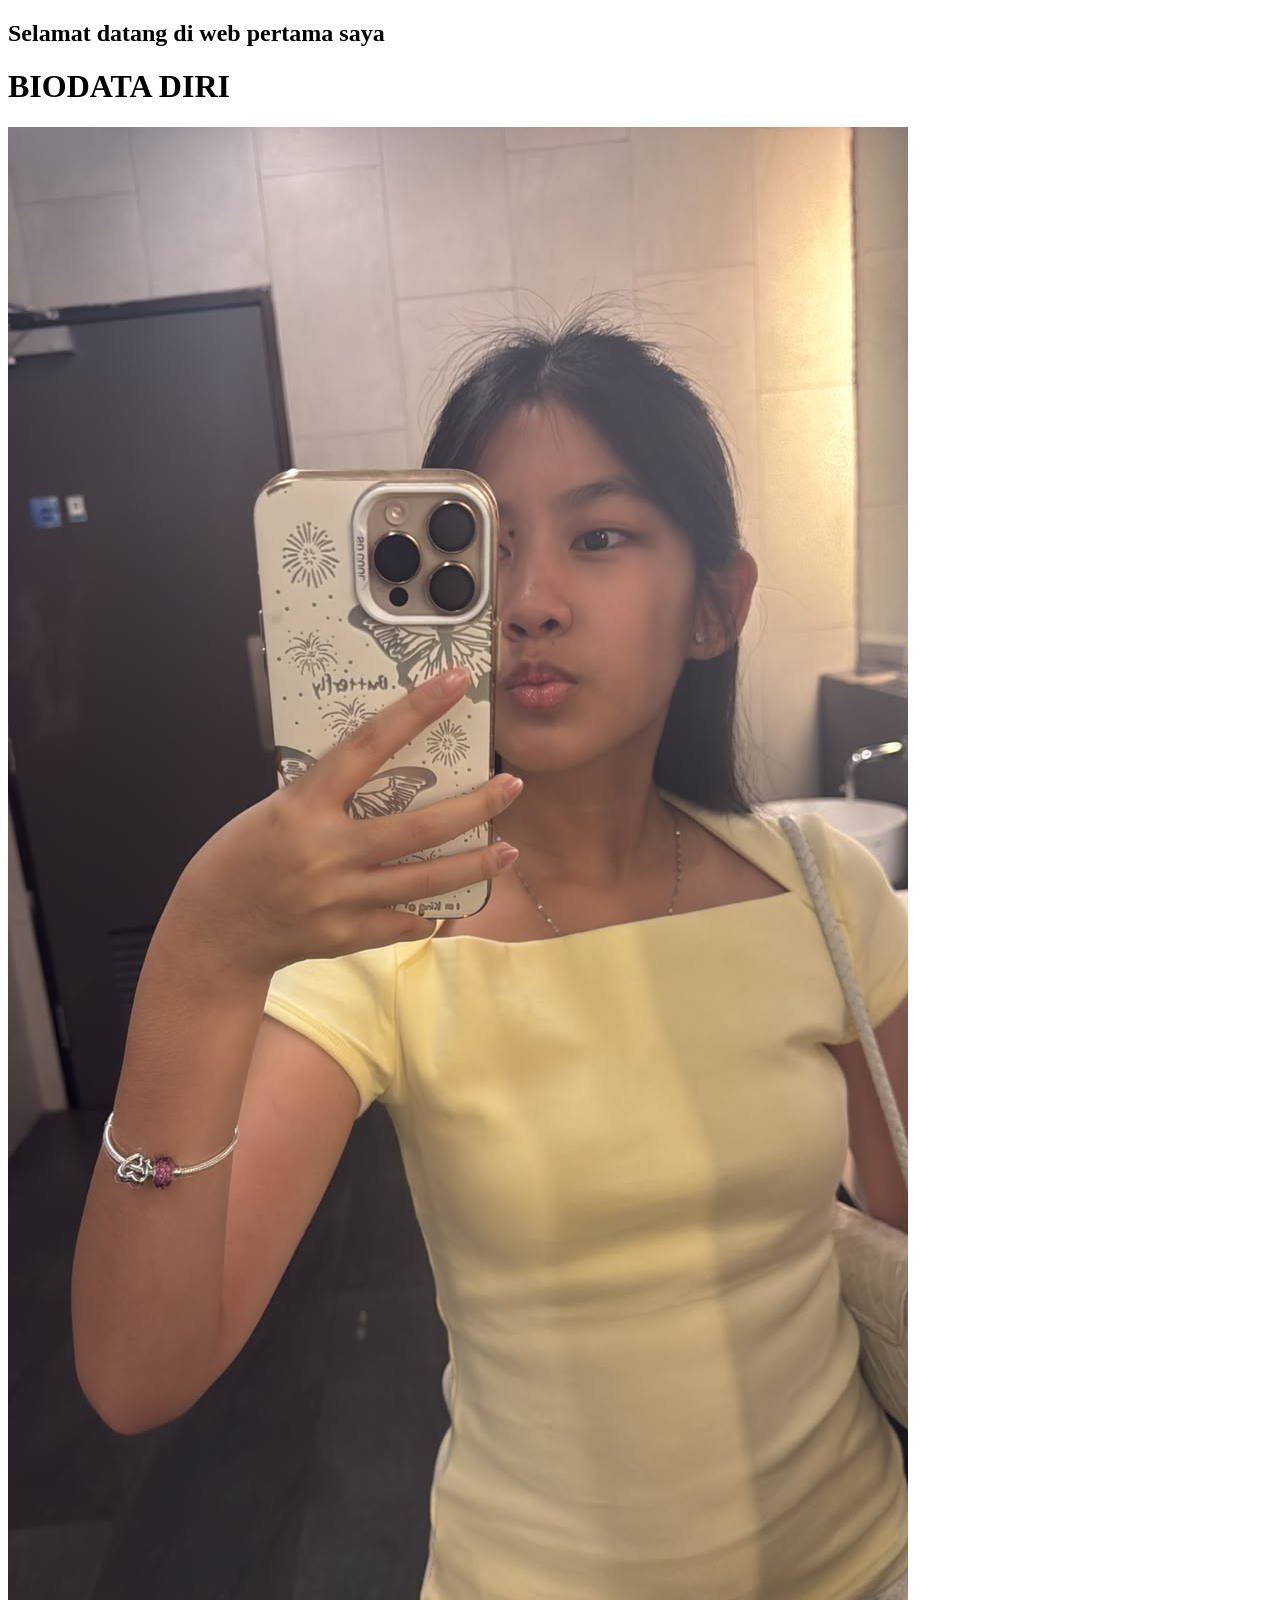
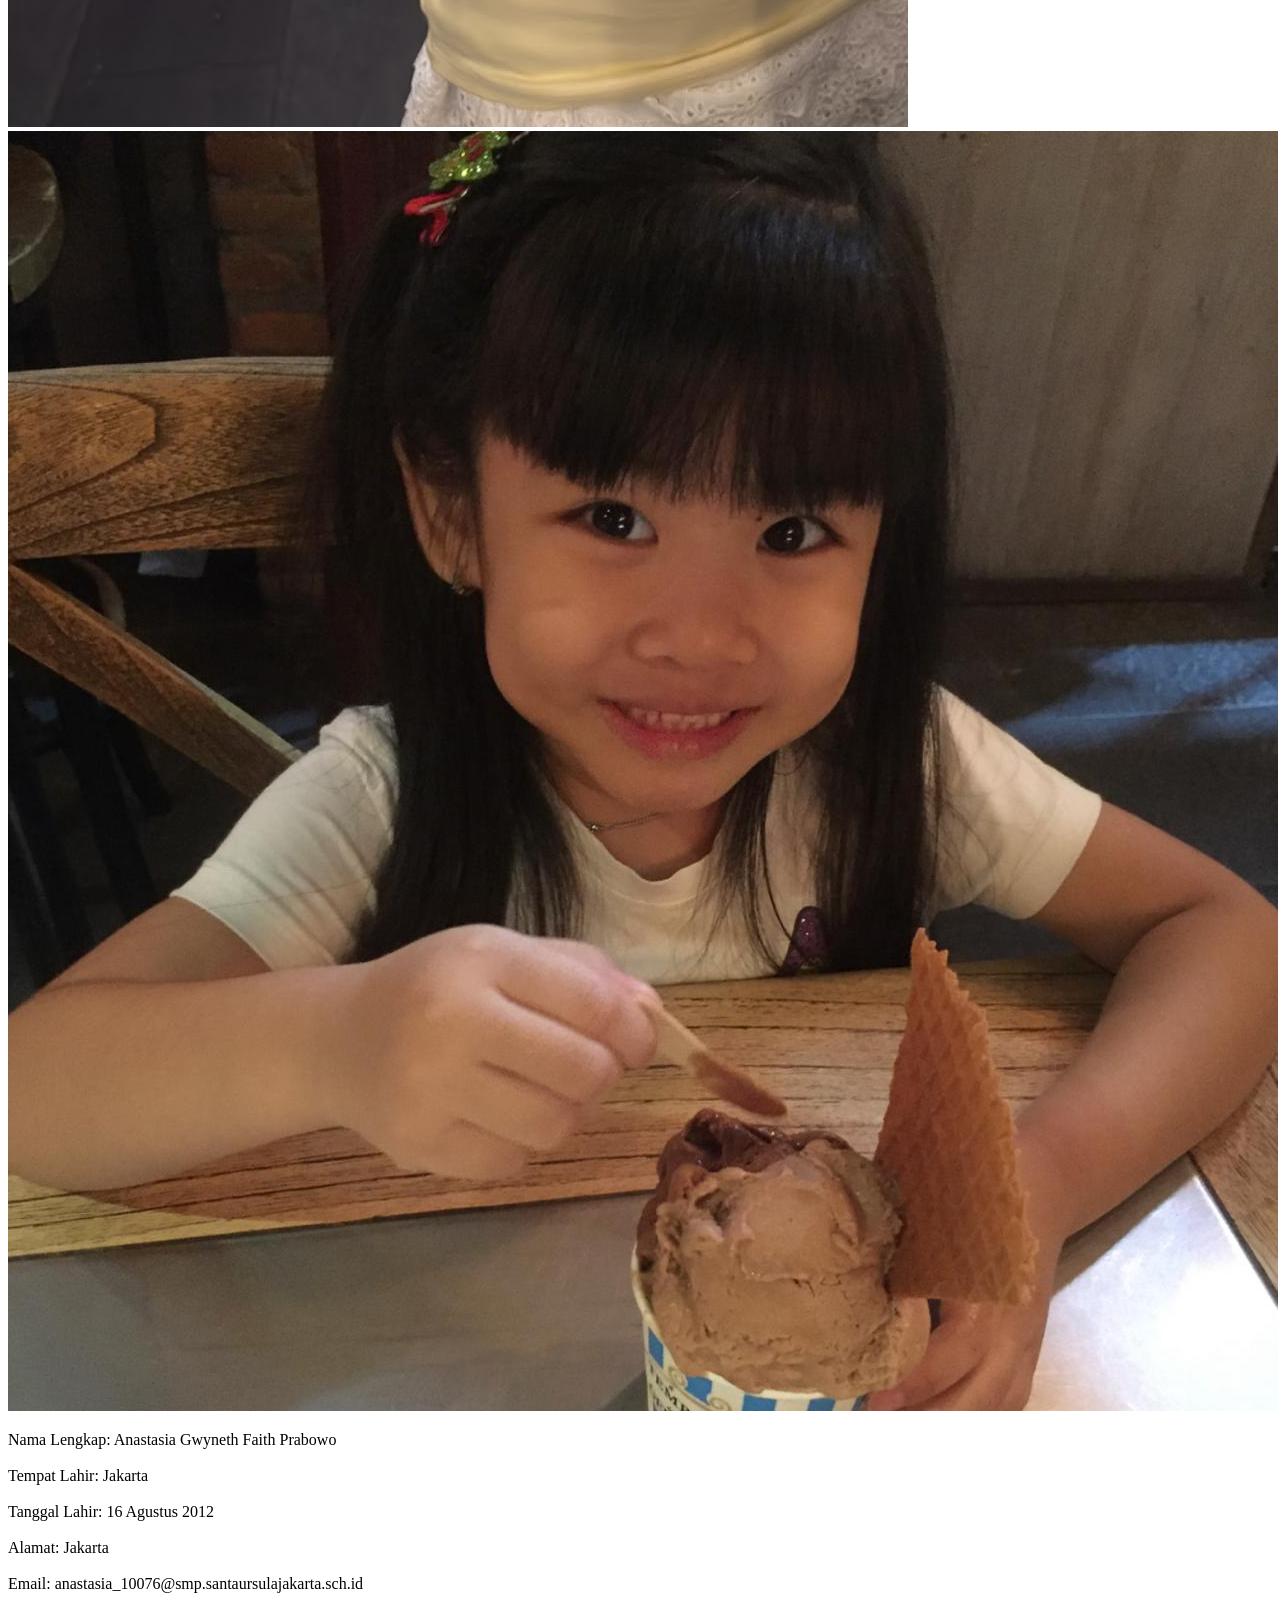
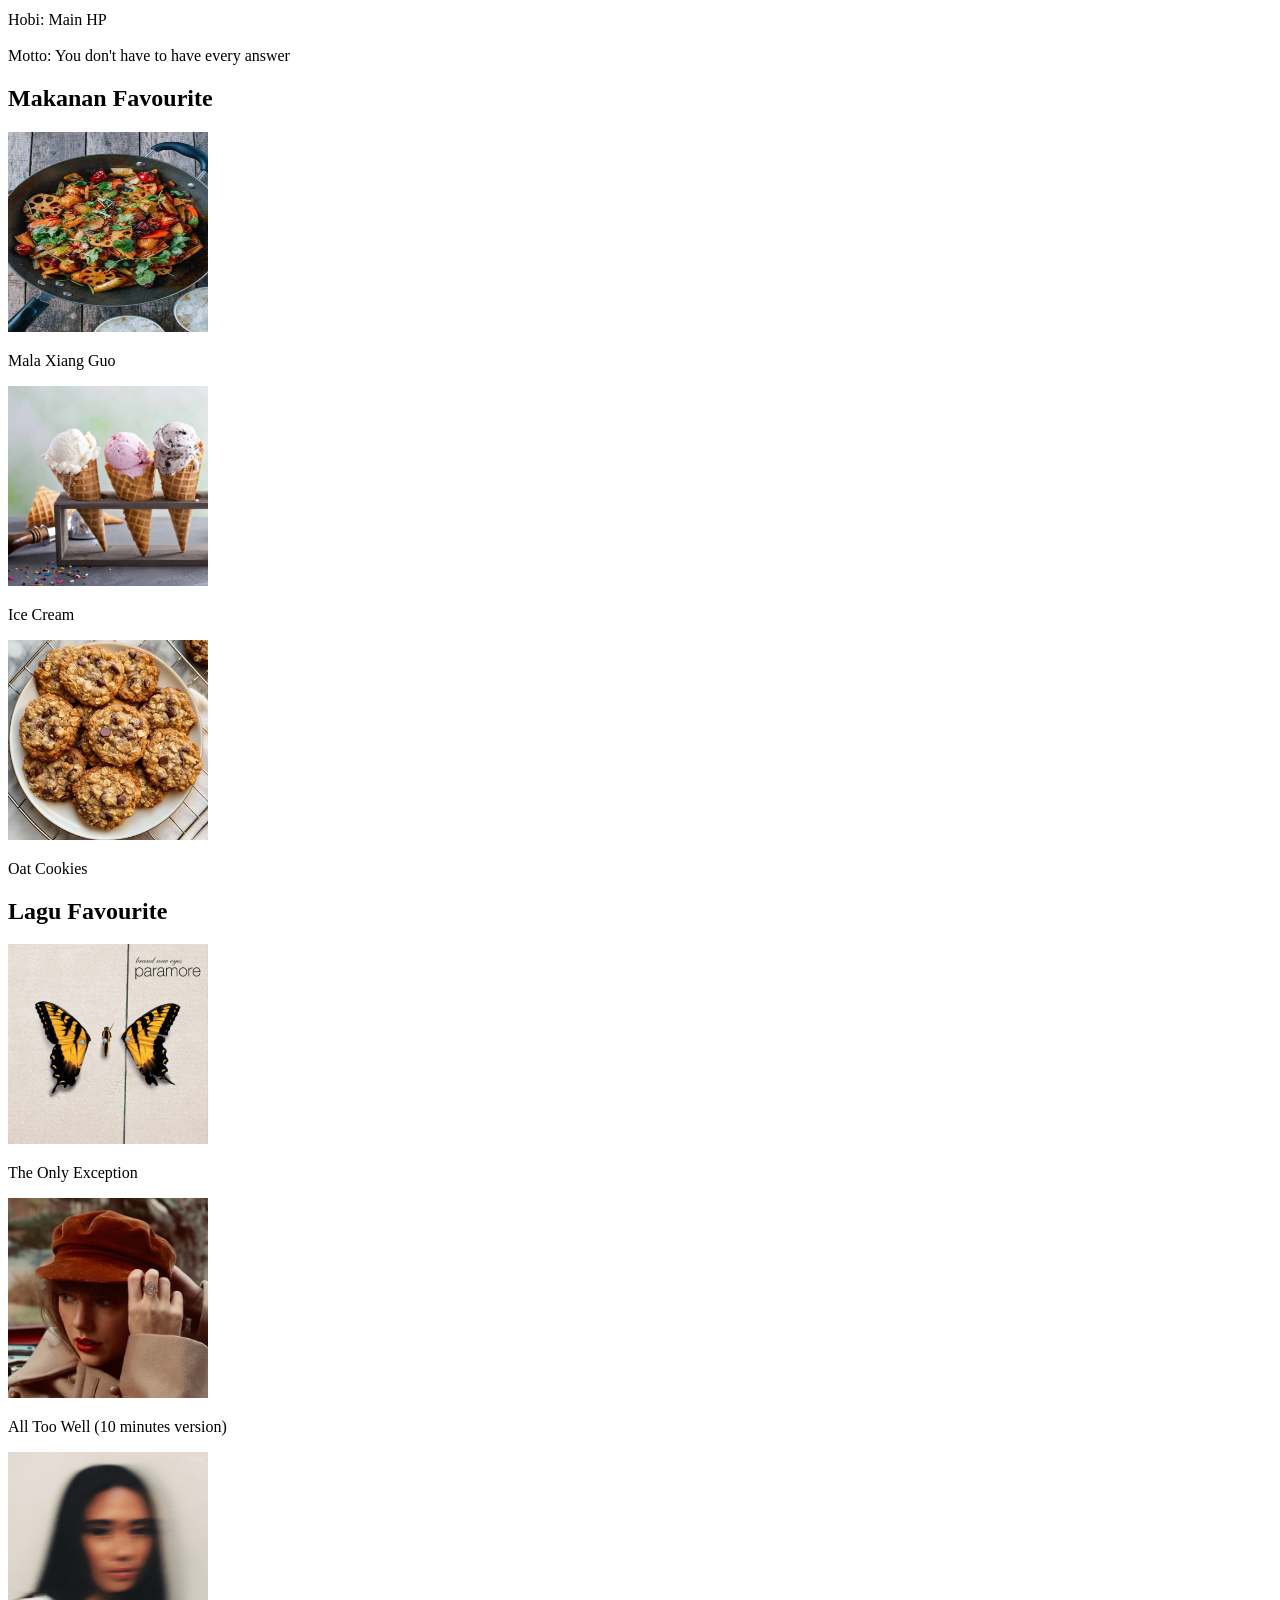
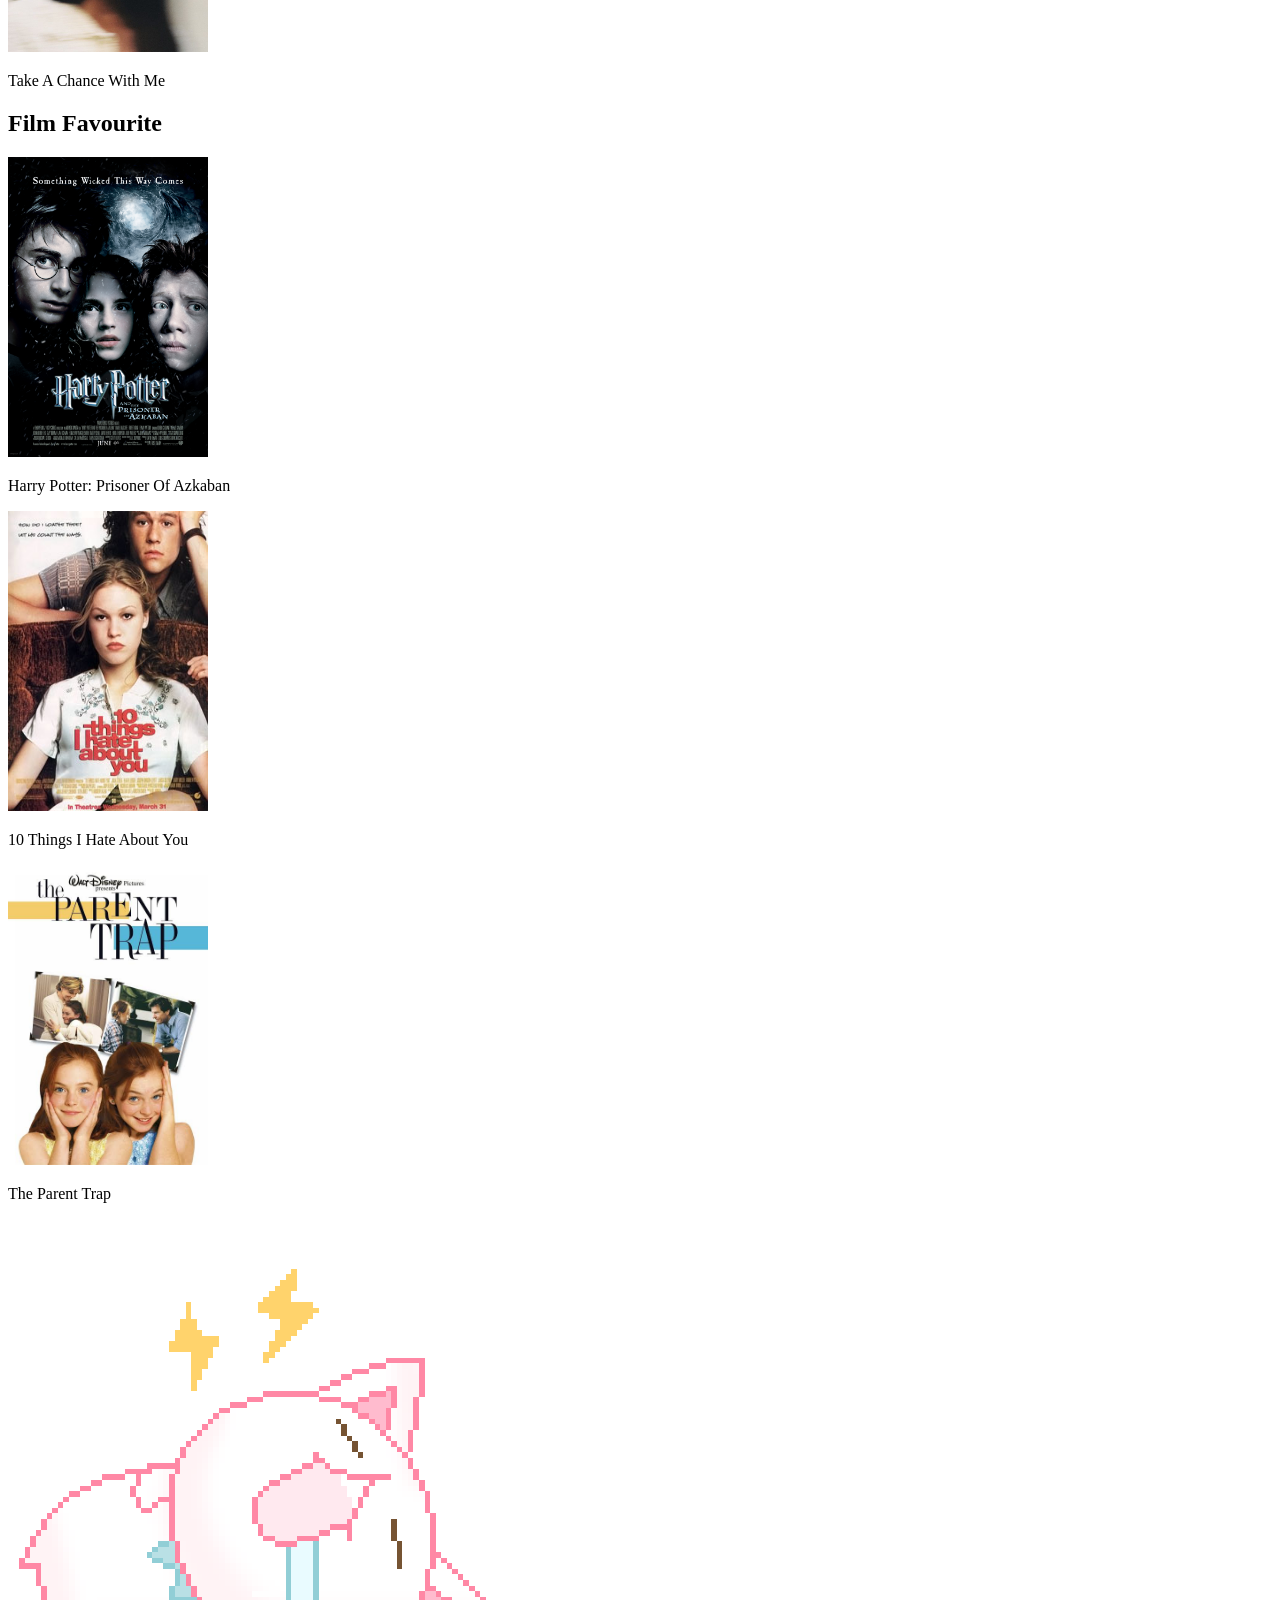
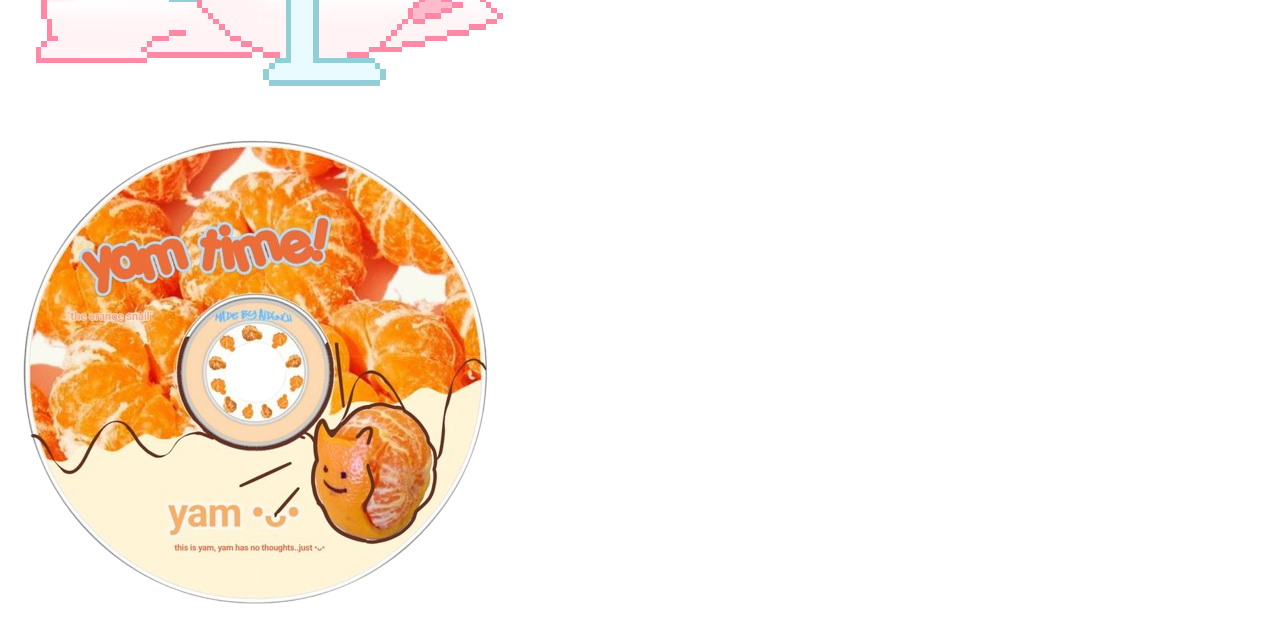
==== Biodata.html @ 775e9956 "Add files via upload" ====
<!DOCTYPE html>
<html>
    <head>
        <title>BIODATA DIRI</title>
        <link rel="stylesheet" href="biodatastyle.css">
    </head>
    <body>
        <h2>Selamat datang di web pertama saya</h2>
        <h1>BIODATA DIRI</h1>
        <div class="biodata">
            <div class="content">
                <div class="foto">
                    <img src="Foto sekarang.jpeg" alt="Foto Masa Kini" class="top">
                    <img src="Foto Lama.jpeg" alt="Foto Masa Lalu" class="bottom">

                </div>

                <div class="isi">
                    <p class="data">Nama Lengkap: Anastasia Gwyneth Faith Prabowo <br> <br>
                    Tempat Lahir: Jakarta <br><br>
                    Tanggal Lahir: 16 Agustus 2012 <br><br>
                    Alamat: Jakarta <br><br>
                    Email: anastasia_10076@smp.santaursulajakarta.sch.id <br><br>
                    Hobi: Main HP<br><br>
                    Motto: You don't have to have every answer</p> 

                </div>

            </div>
        </div>
        <h2> Makanan Favourite</h2>
        <div class="makanan">
                <div class="mala">
                    <img src="mala xiang guo jpg.jpg" alt="" width="200" height="200">
                    <p>Mala Xiang Guo</p>
                </div>
                <div class="ice">
                    <img src="icecream.jpg" alt="" width="200" height="200">
                    <p>Ice Cream</p>
                </div>
                <div class="oat">
                    <img src="oat.jpg" alt="" width="200" height="200">
                    <p>Oat Cookies</p>
                </div>
        </div>


        <h2>Lagu Favourite</h2>
        <div class="song">
                <div class="toe">
                    <img src="toe.jpg" alt="" width="200" height="200">
                    <p>The Only Exception</p>
                </div>
                <div class="atw">
                    <img src="atw.jpg" alt="" width="200" height="200">
                    <p>All Too Well (10 minutes version)</p>
                </div>
                <div class="tacwm">
                    <img src="tacwm.jpg" alt="" width="200" height="200">
                    <p>Take A Chance With Me</p>
                </div>
        </div>
        <h2>Film Favourite</h2>
        <div class="film">
                <div class="harry">
                    <img src="harry.jpg" alt="" width="200" height="300">
                    <p>Harry Potter: Prisoner Of Azkaban</p>
                </div>
                <div class="things">
                    <img src="10.jpg" alt="" width="200" height="300">
                    <p>10 Things I Hate About You</p>
                </div>
                <div class="trap">
                    <img src="trap.jpeg" alt="" width="200" height="300">
                    <p>The Parent Trap</p>
                </div>
        </div>
        <div class="cat">
            <img src="sleep.gif" alt="">
        </div>
        <div class="cd">
            <img src="5a11ac4168b7cb3235b6c9e73502ce22-removebg-preview.png" alt="">
        </div>
    </body>
</html>
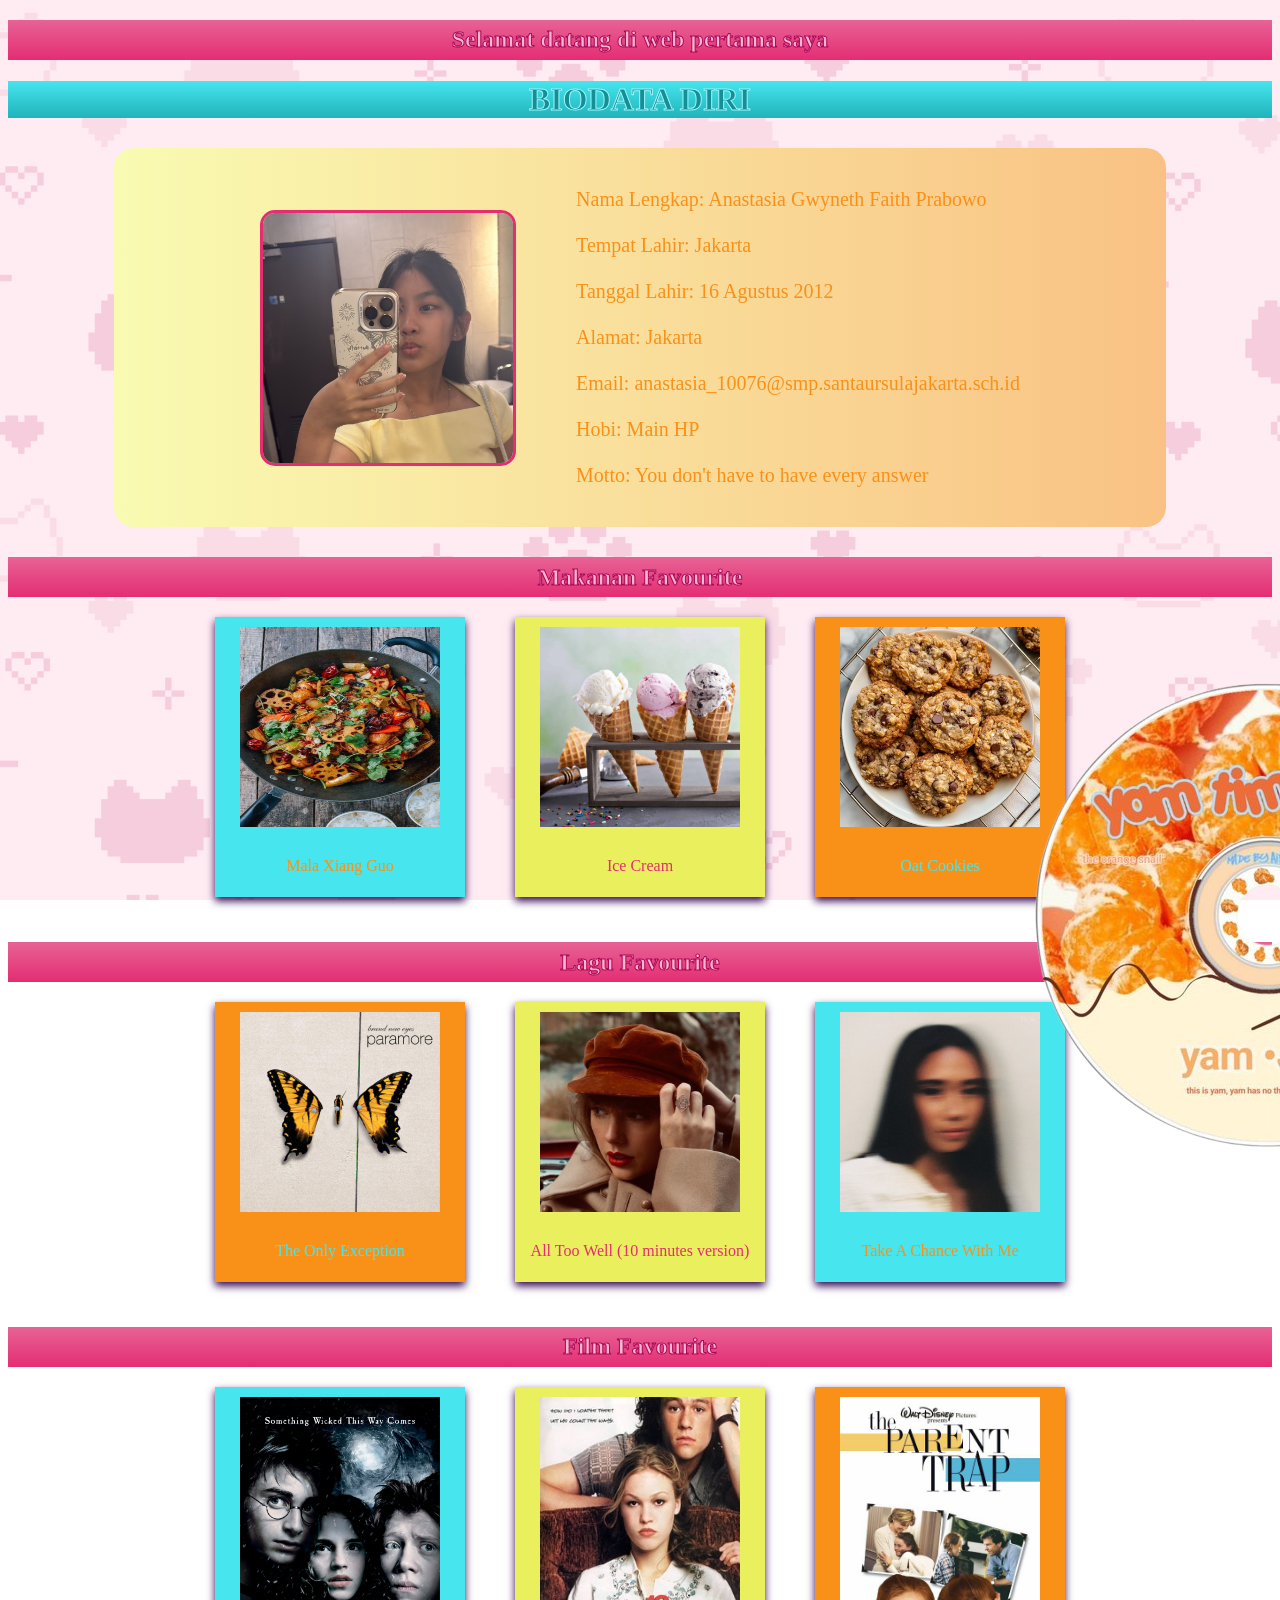
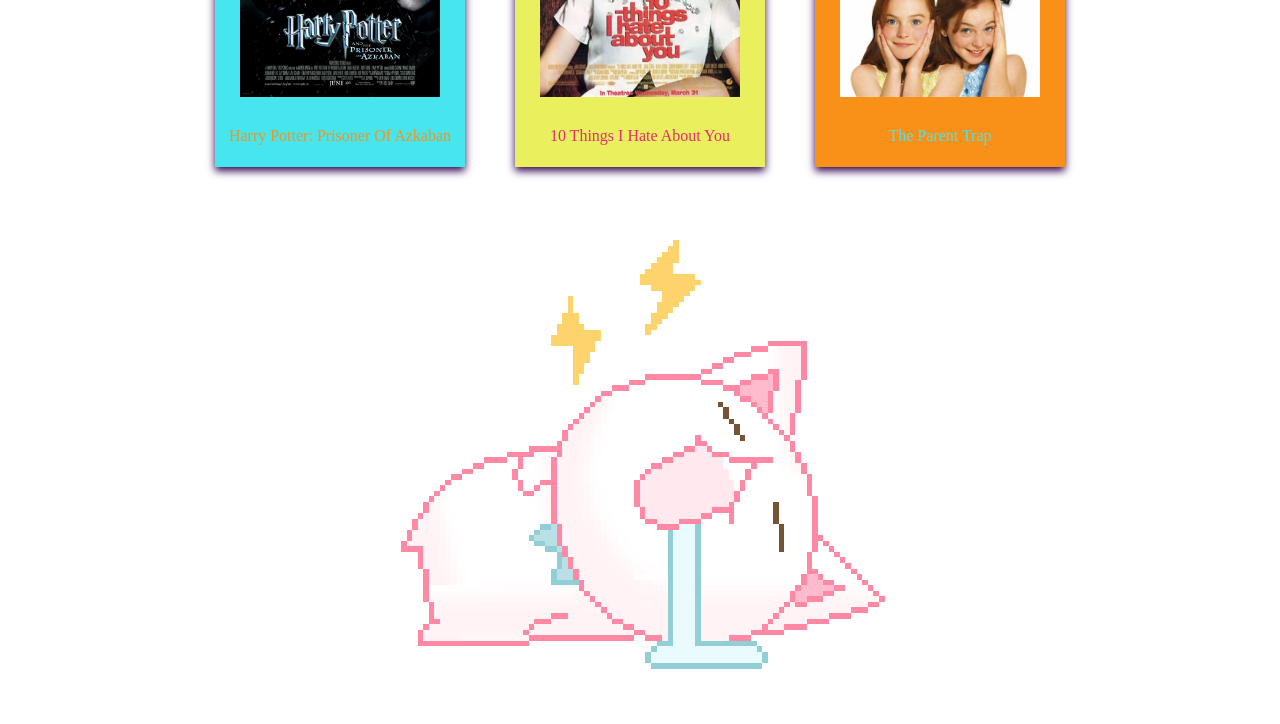
==== commit 850e4617: "Update Biodata.html" ====
--- a/Biodata.html
+++ b/Biodata.html
@@ -2,7 +2,7 @@
 <html>
     <head>
         <title>BIODATA DIRI</title>
-        <link rel="stylesheet" href="biodatastyle.css">
+        <link rel="stylesheet" href="Biodatastyle.css">
     </head>
     <body>
         <h2>Selamat datang di web pertama saya</h2>
@@ -82,4 +82,4 @@
             <img src="5a11ac4168b7cb3235b6c9e73502ce22-removebg-preview.png" alt="">
         </div>
     </body>
-</html>+</html>
--- a/Biodatastyle.css
+++ b/Biodatastyle.css
@@ -0,0 +1,284 @@
+body{
+    background-image: url("pink.jpg");
+    background-size: cover;
+    background-position: center;
+    background-attachment: fixed;
+}
+h2{
+    background: linear-gradient(to bottom, #E76395, #e42d73);
+    color:#fbb6d1;
+    text-align: center;
+    font-family: mint;
+    -webkit-text-stroke: 1px;
+    -webkit-text-stroke-color: #ac0857;
+    height: 40px;
+    align-content: center;
+}
+h1{
+    background: linear-gradient(to bottom, #47E5EE, #20b3ba);
+    color: #158f96;
+    text-align: center;
+    font-family: mint;
+    -webkit-text-stroke: 1px;
+    -webkit-text-stroke-color: #a2f6fa;
+}
+@font-face {
+    font-family: mint;
+    src: url(Matcha\ Mint.otf);
+}
+div.biodata{
+    margin: 30px auto;
+    width: 80%;
+    background: linear-gradient(to right, #f9fbb2, #f9c284);
+    color: #F99119;
+    padding: 20px;
+    border-radius: 20px;
+    display: flex;
+    justify-content: center;
+    align-items: center;
+    font-size: 20px;
+}
+p.data{
+    font-family:"marimpa";
+    font-size: 20px;
+}
+@font-face{
+    font-family: "marimpa";
+    src: url(Marimpa.otf);
+}
+div.content{
+    display: flex;
+    align-items: center;
+    justify-content: center;
+    gap: 60px;
+}
+div.foto{
+    position: relative;
+    width: 250px;
+    height: 250px;
+    overflow: hidden;
+    border-radius: 15px;
+    cursor: pointer;
+    display: flex;
+    align-items: center;
+    justify-content: center;
+    border: 3px solid #e42d73;
+}
+div.foto img{
+    position: absolute;
+    width: 100%;
+    height: 100%;
+    object-fit: cover;
+    object-position: center;
+    transition: 0.5s ease-in-out;
+    object-fit: cover;
+    object-position: 50% 10%;
+}
+div.foto img.top{
+    opacity: 1;
+    z-index: 2;
+}
+div.foto:hover img.top{
+    opacity: 0;
+    transform: scale(1.1);
+}
+div.foto img.bottom{
+    opacity: 0;
+    z-index: 1;
+}
+div.foto:hover img.bottom{
+    opacity: 1;
+    transform: scale(1.1);
+}
+div.makanan{
+text-align: center;
+    display: flex;
+    gap: 50px;
+    justify-content: center;
+}
+img{
+    padding: 10px;
+}
+div.mala{
+    width: 250px;
+    height: 280px;
+    border: 15px;
+    background-color: #47E5EE;
+    box-shadow: 0 4px 8px #330652;
+    margin-bottom: 25px;
+    transition: 0.3s ease-in-out;
+    font-family: marimpa;
+    color:#F99119;
+    object-fit: cover;
+}
+div.mala:hover{
+    overflow: hidden;
+    transition: transform 0.3 ease;
+    transform: scale(1.1);
+}
+div.ice{
+    width: 250px;
+    height: 280px;
+    border: 15px;
+    background-color: #EAEF5D;
+    box-shadow: 0 4px 8px #330652 ;
+    margin-bottom: 25px;
+    transition: 0.3s ease-in-out;
+    font-family: marimpa;
+    color: #e42d73;
+}
+div.ice:hover{
+    overflow: hidden;
+    transition: transform 0.3 ease;
+    transform: scale(1.1);
+}
+div.oat{
+    width: 250px;
+    height: 280px;
+    border: 15px;
+    background-color: #F99119;
+    box-shadow: 0 4px 8px  #330652;
+    margin-bottom: 25px;
+    transition: 0.3s ease-in-out;
+    font-family: marimpa;
+    color: #47E5EE;
+}
+div.oat:hover{
+    overflow: hidden;
+    transition: transform 0.3s ease;
+    transform: scale(1.1);
+}
+div.song{
+text-align: center;
+    display: flex;
+    gap: 50px;
+    justify-content: center;
+    font-family: marimpa;
+}
+img{
+    padding: 10px;
+}
+div.toe{
+    width: 250px;
+    height: 280px;
+    border: 15px;
+    background-color: #F99119;
+    box-shadow: 0 4px 8px  #330652;
+    margin-bottom: 25px;
+    transition: 0.3s ease-in-out;
+    font-family: marimpa;
+    color: #47E5EE;
+}
+div.toe:hover{
+    overflow: hidden;
+    transition: transform 0.3 ease;
+    transform: scale(1.1);
+}
+div.atw{
+    width: 250px;
+    height: 280px;
+    border: 15px;
+    background-color: #EAEF5D;
+    box-shadow: 0 4px 8px  #330652;
+    margin-bottom: 25px;
+    transition: 0.3s ease-in-out;
+    font-family: marimpa;
+    color: #e42d73;
+}
+div.atw:hover{
+    overflow: hidden;
+    transition: transform 0.3 ease;
+    transform: scale(1.1);
+}
+div.tacwm{
+    width: 250px;
+    height: 280px;
+    border: 15px;
+    background-color: #47E5EE;
+    box-shadow: 0 4px 8px  #330652;
+    margin-bottom: 25px;
+    transition: 0.3s ease-in-out;
+    font-family: marimpa;
+    color:#F99119;
+}
+div.tacwm:hover{
+    overflow: hidden;
+    transition: transform 0.3s ease;
+    transform: scale(1.1);
+}
+div.film{
+text-align: center;
+    display: flex;
+    gap: 50px;
+    justify-content: center;
+}
+img{
+    padding: 10px;
+}
+div.harry{
+    width: 250px;
+    height: 380px;
+    border: 15px;
+    background-color: #47E5EE;
+    box-shadow: 0 4px 8px #330652;
+    margin-bottom: 25px;
+    transition: 0.3s ease-in-out;
+    font-family: marimpa;
+    color:#F99119;
+    object-fit: cover;
+}
+div.harry:hover{
+    overflow: hidden;
+    transition: transform 0.3 ease;
+    transform: scale(1.1);
+}
+div.things{
+    width: 250px;
+    height: 380px;
+    border: 15px;
+    background-color: #EAEF5D;
+    box-shadow: 0 4px 8px  #330652;
+    margin-bottom: 25px;
+    transition: 0.3s ease-in-out;
+    font-family: marimpa;
+    color: #e42d73;
+    object-fit: cover;
+}
+div.things:hover{
+    overflow: hidden;
+    transition: transform 0.3 ease;
+    transform: scale(1.1);
+}
+div.trap{
+    width: 250px;
+    height: 380px;
+    border: 15px;
+    background-color: #F99119;
+    box-shadow: 0 4px 8px  #330652;
+    margin-bottom: 25px;
+    transition: 0.3s ease-in-out;
+    font-family: marimpa;
+    color: #47E5EE;
+    object-fit: cover;
+}
+div.trap:hover{
+    overflow: hidden;
+    transition: transform 0.3s ease;
+    transform: scale(1.1);
+}
+div.cat{
+    text-align: center;
+}
+div.cd{
+    position: fixed;
+    bottom: -280px;
+    right: -230px;
+    z-index: 1000;
+    width: 500px;
+    animation: spin 10s linear infinite;
+    transform-origin: 50% 50%;
+}
+@keyframes spin {
+  from {transform: rotate(0deg);}
+  to {transform: rotate(360deg);}
+}
